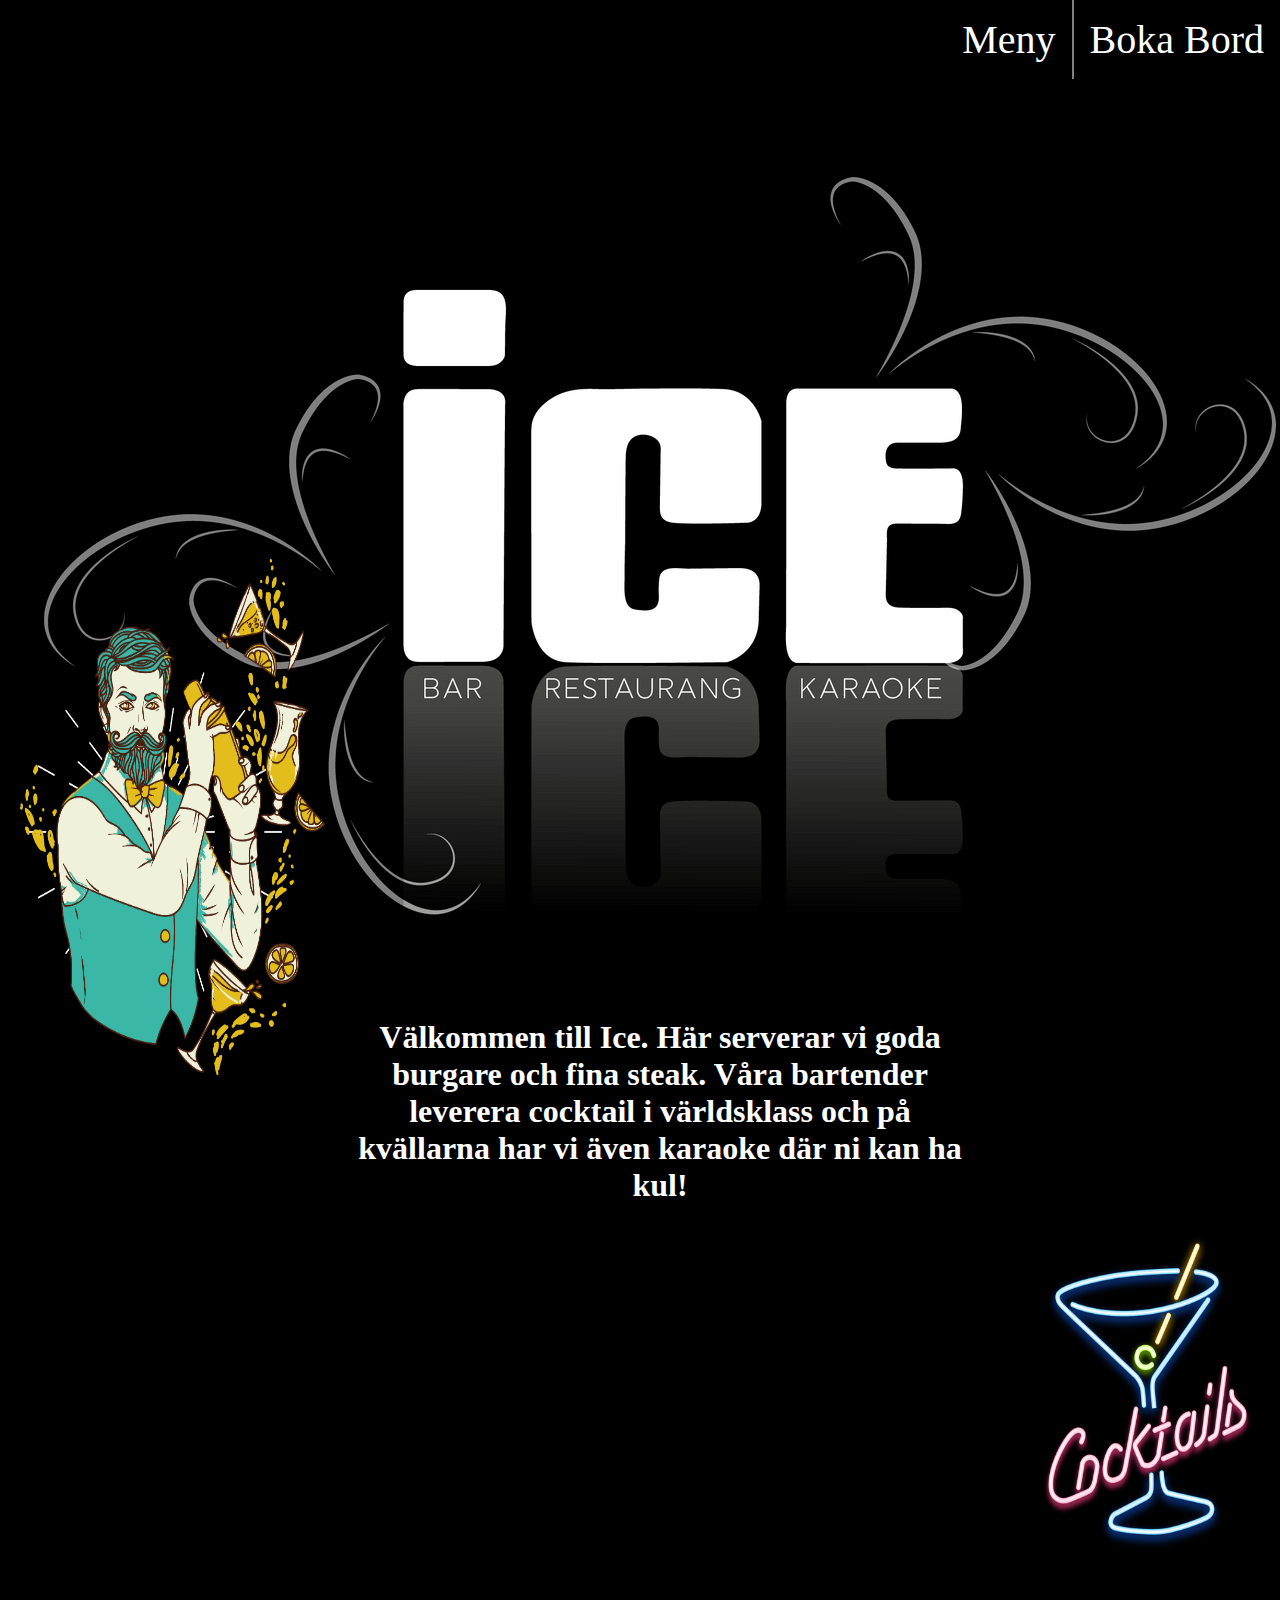
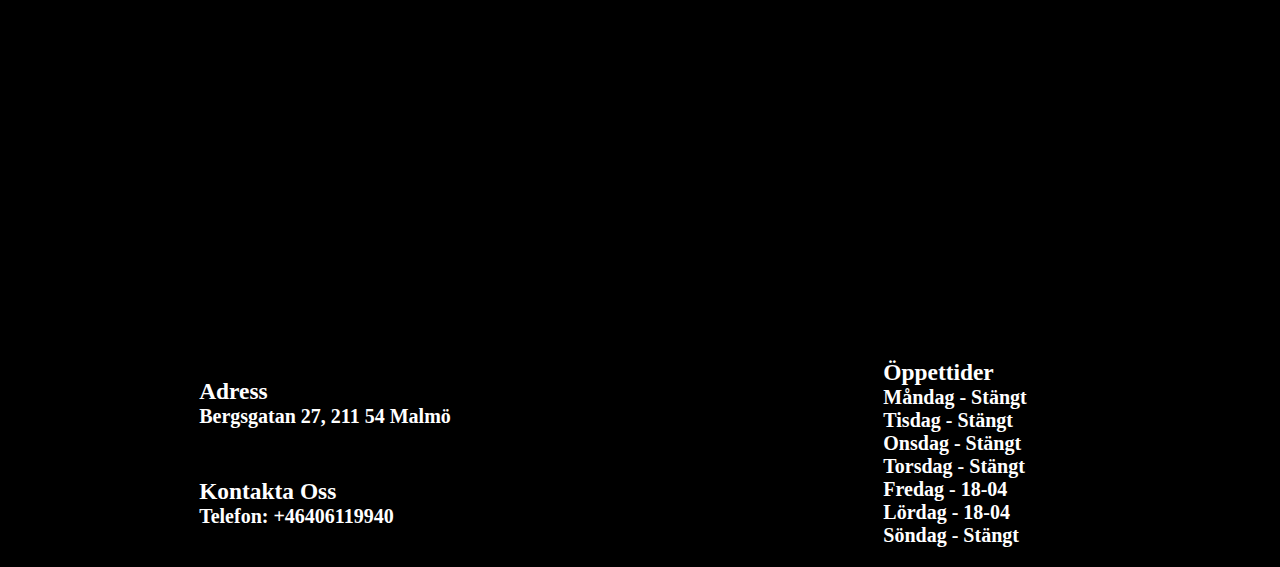
==== index.html @ 723769a1 "Add files via upload" ====
<!DOCTYPE html>
<html lang="en">
  <head>
    <meta charset="UTF-8" />
    <meta http-equiv="X-UA-Compatible" content="IE=edge" />
    <meta name="viewport" content="width=device-width, initial-scale=1.0" />
    <link rel="stylesheet" href="css/style.css" />
    <title>ICE</title>
  </head>

  <body>
    <audio class="audio" controls autoplay loop>
      <source
        src="/musik/Vanilla_Ice_-_Ice_Ice_Baby_(Jesusful.com).mp3"
        type="audio/mpeg"
      />
    </audio>
    <header>
      <nav>
        <a href="/html/meny.html">Meny</a>
        <a href="/html/bokabord.html">Boka Bord</a>
      </nav>
    </header>

    <div class="container">
      <div class="main1">
        <div class="ice"></div>

        <div class="bild1">
          <img
            class="bartender"
            src="/images/bartender.png"
            alt=""
            width="150px"
          />
        </div>

        <div class="info">
          <p class="info-text">
            Välkommen till Ice. Här serverar vi goda burgare och fina steak.
            Våra bartender leverera cocktail i världsklass och på kvällarna har
            vi även karaoke där ni kan ha kul!
          </p>
        </div>

        <div class="bild2">
          <img
            class="cocktail-1"
            src="/images/pngwing.com.png"
            alt=""
            width="150px"
          />
        </div>

        <div class="maps">
          <iframe
            class="ice-maps"
            src="https://www.google.com/maps/embed?pb=!1m18!1m12!1m3!1d2002.1217803004615!2d13.008225012436656!3d55.59523370227992!2m3!1f0!2f0!3f0!3m2!1i1024!2i768!4f13.1!3m3!1m2!1s0x4653a15b9524a725%3A0x8d86f55ff1f050b6!2sIce!5e0!3m2!1ssv!2sse!4v1663082067664!5m2!1ssv!2sse"
            width="600"
            height="450"
            style="border: 0"
            allowfullscreen=""
            loading="lazy"
            referrerpolicy="no-referrer-when-downgrade"
          ></iframe>
        </div>
      </div>

      <div class="index-footer1">
        <div>
          <h3>Adress</h3>
          <p>Bergsgatan 27, 211 54 Malmö</p>

          <h3 id="kontakt">Kontakta Oss</h3>
          <p>Telefon: +46406119940</p>
        </div>

        <div>
          <h3>Öppettider</h3>
          <ul>
            Måndag - Stängt
          </ul>
          <ul>
            Tisdag - Stängt
          </ul>
          <ul>
            Onsdag - Stängt
          </ul>
          <ul>
            Torsdag - Stängt
          </ul>
          <ul>
            Fredag - 18-04
          </ul>
          <ul>
            Lördag - 18-04
          </ul>
          <ul>
            Söndag - Stängt
          </ul>
        </div>
      </div>
    </div>
  </body>
</html>
---- css/style.css ----
* {
  margin: 0;
  padding: 0;
  border: 0;
  outline: none;
}

html {
  background-color: black;
}

nav {
  display: flex;
  justify-content: flex-end;
  margin: 1, 5rem;
  align-items: center;
}

a {
  border-right: 2px grey solid;
  padding: 1rem;
  text-decoration: wavy;
  color: white;
  font-family: fantasy;
  font-size: 2wh;
  transition: color 0.5s;
  font-size: 40px;
}

a:hover {
  color: skyblue;
}

a:last-child {
  border: none;
}

.container {
  width: 100vw;
  height: 100vh;

  font-family: fantasy;
  font-weight: bold;
  font-size: 20px;
}

.main1 {
  display: grid;
  grid-template-columns: 1fr 2fr 1fr;
  grid-template-rows: 1fr 1fr 1fr 1fr 25%;
}

.main2 {
  display: grid;
  grid-template-columns: 2fr 2fr 2fr 2fr;
  grid-template-rows: 10% 2fr 2fr 15%;
  grid-gap: 4vh;
}

.container div {
  padding: 10px;
}

.ice {
  grid-column: 1/4;
  grid-row: 1/3;
  background-color: black;
  background-image: url(/images/ice\ logga\ utan\ bakgrund.png);
  background-position: center;
  background-repeat: no-repeat;
  width: 100vw;
  height: 100vh;
}

.bild1 {
  grid-column: 1/2;
  grid-row: 2/4;
}

.bartender {
  width: 100%;
  height: 80%;
  background-size: 70%;
}

.bild2 {
  grid-column: 3/4;
  grid-row: 4/5;
}

.cocktail-1 {
  width: 100%;
  height: 100%;
  background-size: 70%;
}

.info {
  grid-column: 2/3;
  grid-row: 3/4;
  background-color: black;
}

.info-text {
  color: white;
  font-size: 2.5vw;
  text-align: center;
}

.maps {
  grid-column: 2/3;
  grid-row: 4/5;
  background-color: black;
}

.ice-maps {
  justify-content: center;
  width: 100%;
  height: 40vh;
  filter: invert();
  border-radius: 50px;
}

.index-footer1 {
  display: grid;
  grid-template-columns: repeat(2, 1fr);
  background-color: black;
  align-items: center;
  justify-items: center;
  color: white;
}

.audio {
  display: none;
}

.meny-container {
  font-family: fantasy;
  font-weight: bold;
  font-size: 20px;
}

.food-container div {
  padding: 10px;
}

.meny {
  grid-column: 1/5;
  grid-row: 1/2;
  background-color: black;
}

h1 {
  font-size: 6vw;
  color: white;
  text-align: center;
}

h2 {
  font-size: 50px;
  font-stretch: expanded;
}

.meny-rubrik {
  font-size: 30px;
  font-weight: bold;
  color: aqua;
}

.food-img {
  grid-column: 1/2;
  grid-row: 2/3;
  background-color: black;
}

#steak {
  width: 100%;

  background-size: 70%;
}

.food {
  grid-column: 2/3;
  grid-row: 2/3;
  background-color: black;
  color: white;
  text-align: center;
}

.dessert-img {
  grid-column: 3/4;
  grid-row: 2/3;
  background-color: black;
}

#glass {
  width: 65%;
  height: 20vw;
  padding-left: 30%;
}

.dessert {
  grid-column: 4/5;
  grid-row: 2/3;
  background-color: black;
  color: white;
  text-align: center;
}

.cocktail-img {
  grid-column: 1/2;
  grid-row: 3/4;
  background-color: black;
}

#cocktail {
  width: 90%;
  height: 20vw;
  padding-left: 20%;
}

.cocktail {
  grid-column: 2/3;
  grid-row: 3/4;
  background-color: black;
  color: white;
  text-align: center;
}

.beer-img {
  grid-column: 3/4;
  grid-row: 3/4;
  background-color: black;
}

#beverages {
  width: 90%;
  height: 20vw;
  padding-left: 20%;
}

.beer {
  grid-column: 4/5;
  grid-row: 3/4;
  background-color: black;
  color: white;
  text-align: center;
}

.footer1 {
  grid-column: 2/3;
  grid-row: 4/5;
  background-color: black;
  color: white;
  text-align: center;
  padding-top: 20px;
}

#kontakt {
  padding-top: 50px;
}

.footer2 {
  grid-column: 3/4;
  grid-row: 4/5;
  background-color: black;
  color: white;
  text-align: center;
  padding-top: 30px;
}

.boka-bord-html {
  background-image: url(/images/bar-background.jpeg);
  background-position: center;
  background-repeat: no-repeat;
  width: 100vw;
  height: 100vh;
}

.form-container {
  width: 100vw;
  height: 88xvh;
  display: flex;
  justify-content: center;
  align-items: center;
}

.form {
  padding: 24px;
  display: flex;
  column-gap: 32px;
  flex-direction: column;
  background-color: grey;
  width: 100%;
  max-width: 768px;
  opacity: 0.7;
  border-radius: 30px;
}

.field {
  display: flex;
  flex-direction: column;
  color: black;
  font-size: 30px;
}

.field-label {
  display: block;
}

.field-input {
  border-radius: 8px;
  display: block;
  font-size: 18px;
  padding: 16px;
}

.button {
  padding: 16px;
  flex-shrink: 1;
  flex-grow: 0;
  font-size: 30px;
  font-family: fantasy;
  margin-top: 64px;
}
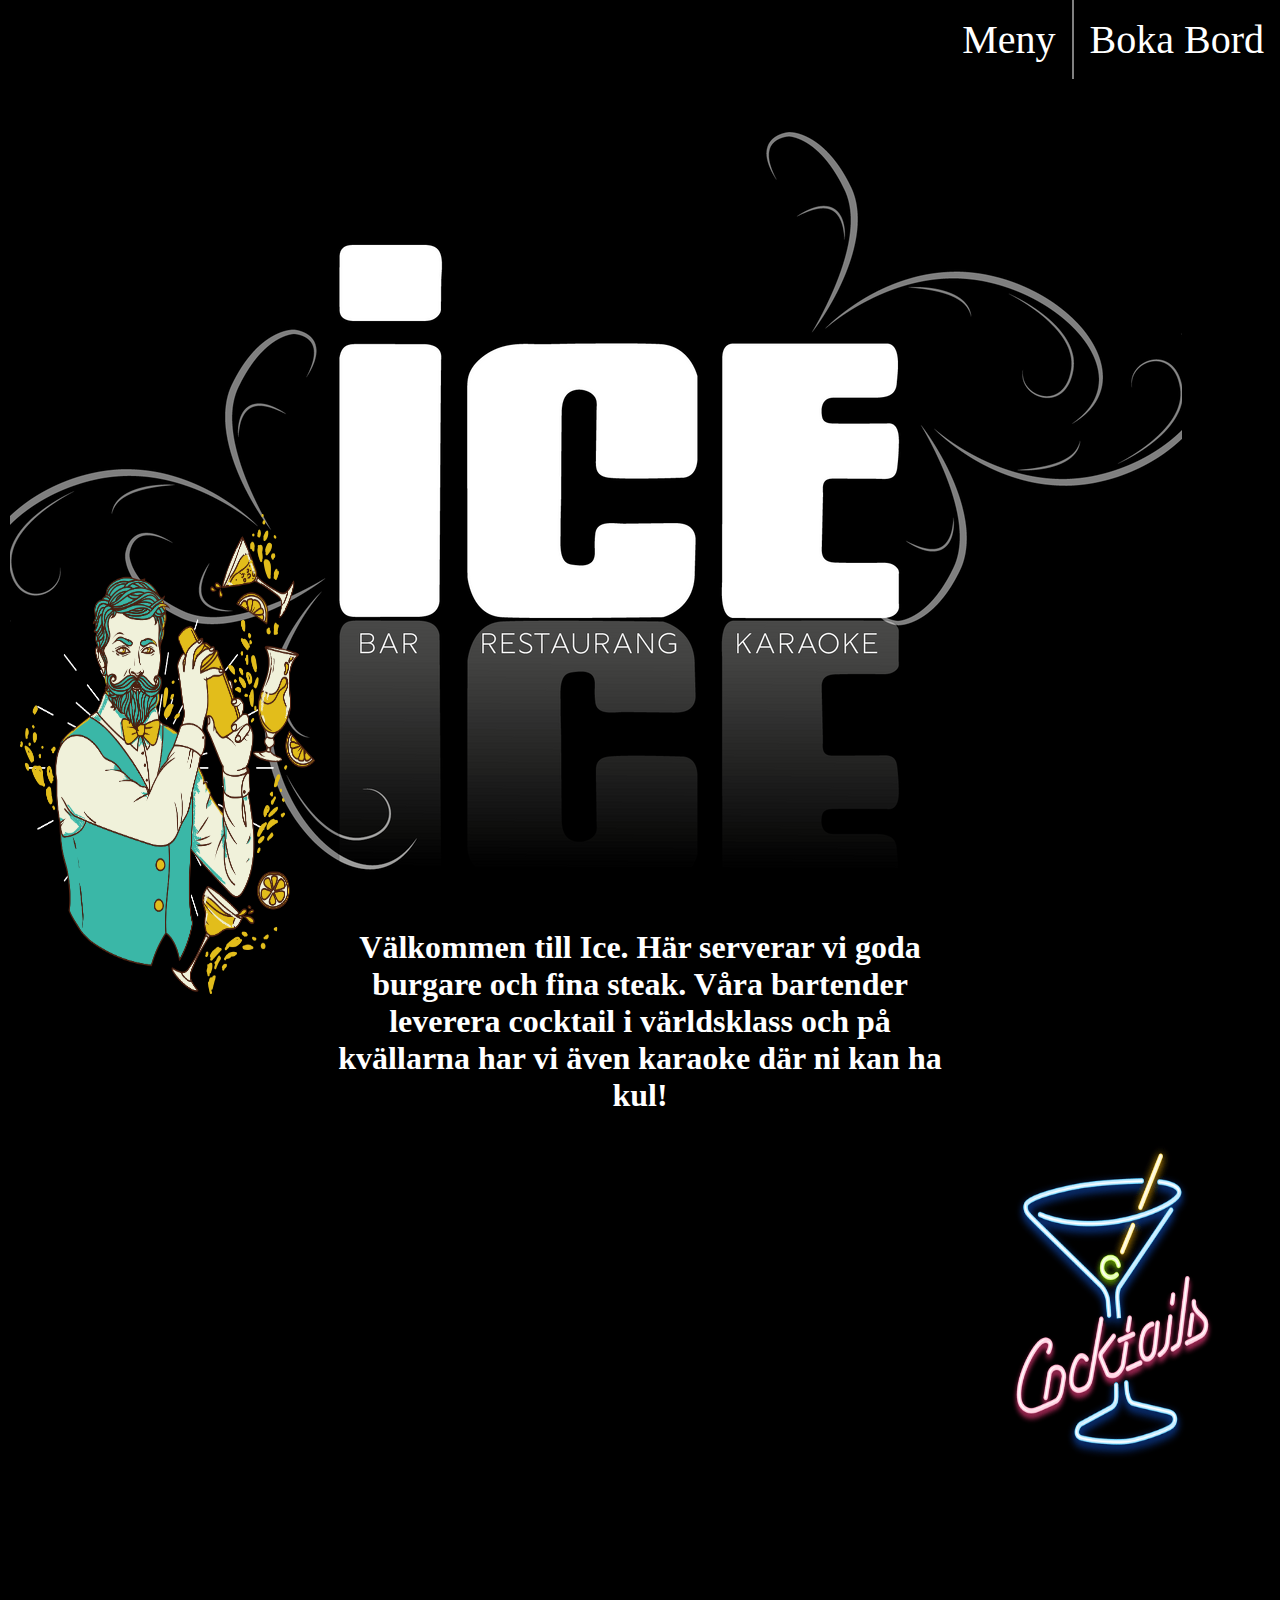
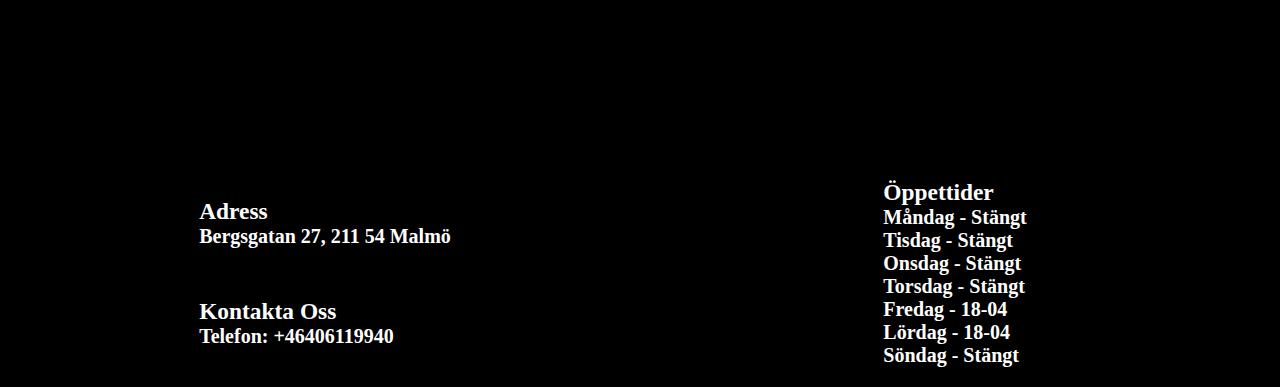
==== commit 51f08933: "Fixade till länkarna" ====
--- a/index.html
+++ b/index.html
@@ -4,21 +4,21 @@
     <meta charset="UTF-8" />
     <meta http-equiv="X-UA-Compatible" content="IE=edge" />
     <meta name="viewport" content="width=device-width, initial-scale=1.0" />
-    <link rel="stylesheet" href="css/style.css" />
+    <link rel="stylesheet" href="./css/style.css" />
     <title>ICE</title>
   </head>
 
   <body>
     <audio class="audio" controls autoplay loop>
       <source
-        src="/musik/Vanilla_Ice_-_Ice_Ice_Baby_(Jesusful.com).mp3"
+        src="./musik/Vanilla_Ice_-_Ice_Ice_Baby_(Jesusful.com).mp3"
         type="audio/mpeg"
       />
     </audio>
     <header>
       <nav>
-        <a href="/html/meny.html">Meny</a>
-        <a href="/html/bokabord.html">Boka Bord</a>
+        <a href="./html/meny.html">Meny</a>
+        <a href="./html/bokabord.html">Boka Bord</a>
       </nav>
     </header>
 
@@ -29,7 +29,7 @@
         <div class="bild1">
           <img
             class="bartender"
-            src="/images/bartender.png"
+            src="./images/bartender.png"
             alt=""
             width="150px"
           />
@@ -46,7 +46,7 @@
         <div class="bild2">
           <img
             class="cocktail-1"
-            src="/images/pngwing.com.png"
+            src="./images/pngwing.com.png"
             alt=""
             width="150px"
           />
--- a/css/style.css
+++ b/css/style.css
@@ -65,11 +65,11 @@
   grid-column: 1/4;
   grid-row: 1/3;
   background-color: black;
-  background-image: url(/images/ice\ logga\ utan\ bakgrund.png);
+  background-image: url(../images/ice\ logga\ utan\ bakgrund.png);
   background-position: center;
   background-repeat: no-repeat;
-  width: 100vw;
-  height: 100vh;
+  width: 90vw;
+  height: 90vh;
 }
 
 .bild1 {
@@ -269,7 +269,7 @@
 }
 
 .boka-bord-html {
-  background-image: url(/images/bar-background.jpeg);
+  background-image: url(../images/bar-background.jpeg);
   background-position: center;
   background-repeat: no-repeat;
   width: 100vw;
